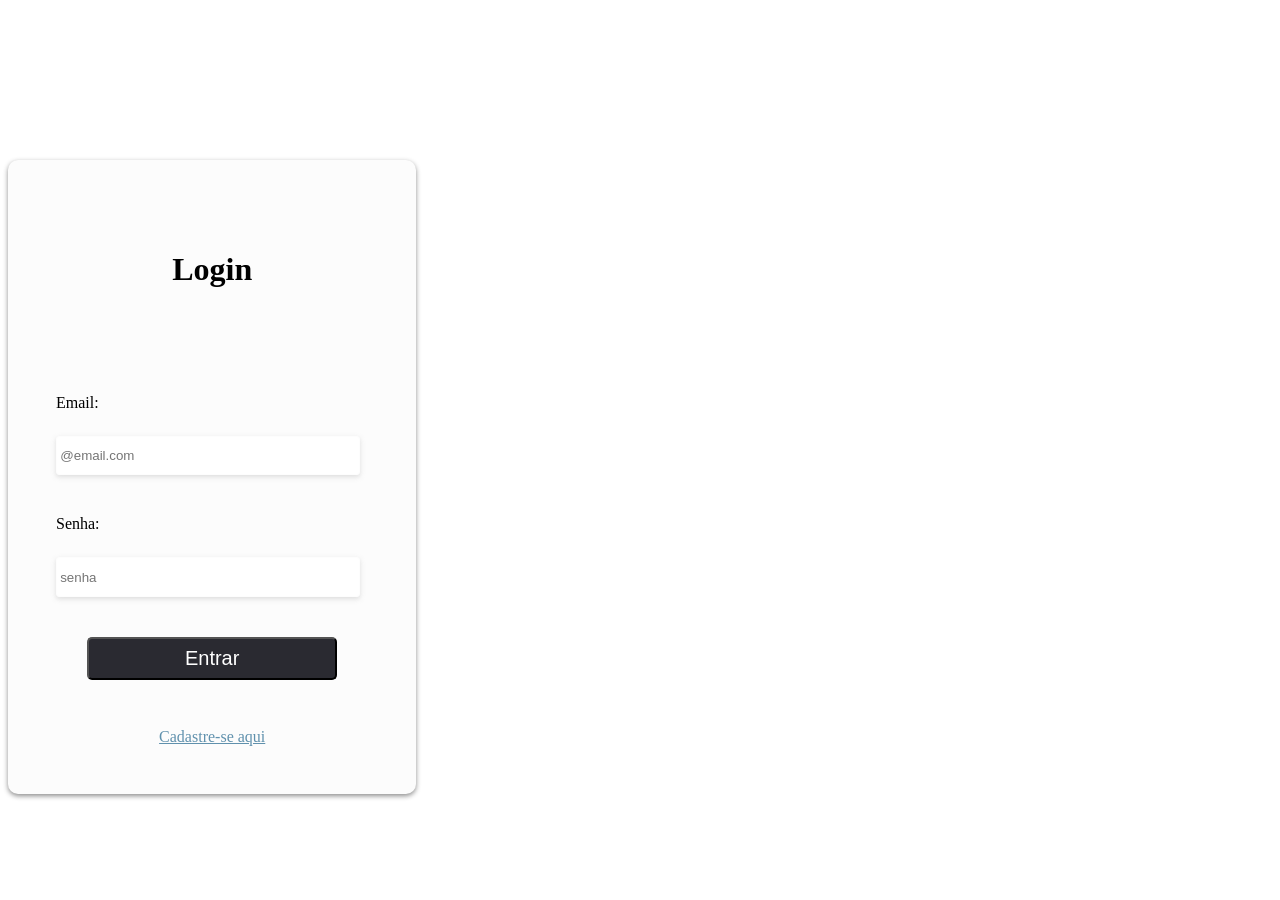
==== Frontend/src/pages/signIn.html @ 9d781189 "feat(frontend): implementa pagina de login" ====
<!DOCTYPE html>
<html lang="pt-br">
<head>
    <meta charset="UTF-8">
    <title>Title</title>
    <link rel="stylesheet" href="../styles/global.css">
    <link rel="stylesheet" href="../styles/signIn.css">
    <link rel="stylesheet" href="../styles/top-bar.css">
</head>
<body>
    <top-bar></top-bar>

    <main class="main-content">
        <section class="container">
            <div class="signIn-content">
                <div class="form-content">
                    <h2>Login</h2>
                    <form action="">
                        <div class="input-data">
                            <div>
                                <p>Email:</p>
                                <input type="email" placeholder="@email.com">
                            </div>
                            <div>
                                <p>Senha:</p>
                                <input type="password" placeholder="senha">
                            </div>
                        </div>
                        <button>Entrar</button>
                    </form>
                    <a class="signUp-link" href="./signUp.html">Cadastre-se aqui</a>
                </div>
            </div>
        </section>
    </main>

    <script src="../js/components/top-bar.js"></script>
</body>
</html>
---- Frontend/src/styles/signIn.css ----
.main-content {
    display: flex;
    width: 100%;
    height: 100%;
    margin-top: 10rem;
}

.signIn-content {
    display: flex;
    align-items: center;
    justify-content: center;
    flex-direction: column;
    gap: 13rem;
}

.form-content {
    display: flex;
    justify-content: center;
    align-items: center;
    flex-direction: column;
    background: #FCFCFC;
    padding: 3rem;
    border-radius: 10px;
    box-shadow: 0 2px 5px rgba(0, 0, 0, 0.452);
    gap: 3rem;
}

.form-content h2{
    padding: 1rem;
    color: #000000;
    font-weight: 600;
    font-size: 2rem;
}

.form-content form{
    display: flex;
    align-items: center;
    justify-content: center;
    flex-direction: column;
    gap: 2rem;
    color: #000000;
}

form .input-data {
    display: flex;
    flex-direction: column;
    gap: 1rem;
    
}

.input-data input {
    border: 1px solid #FDFDFD;
    border-radius: 3px;
    box-shadow: 0 2px 5px rgba(185, 185, 185, 0.452);
    margin: 0.5rem 0.5rem 0.5rem 0;
    padding: 0.7rem 0.7rem 0.7rem 0.2rem;
    width: 18rem;
}

form button {
    background-color: #2A2A31;
    color: #FFFFFF;
    border-radius: 5px;
    padding: 0.5rem;
    font-size: 20px;
    width: 80%;
}

form button:hover {
    cursor: pointer;
    transition: 0.3s;
    transform: scale(1.03);
}

.form-content .signUp-link {
    color: #6091ad;
}

.form-content .signUp-link:hover {
    text-decoration: underline;
    transition: 0.1s;
    transform: scale(1.01)
}
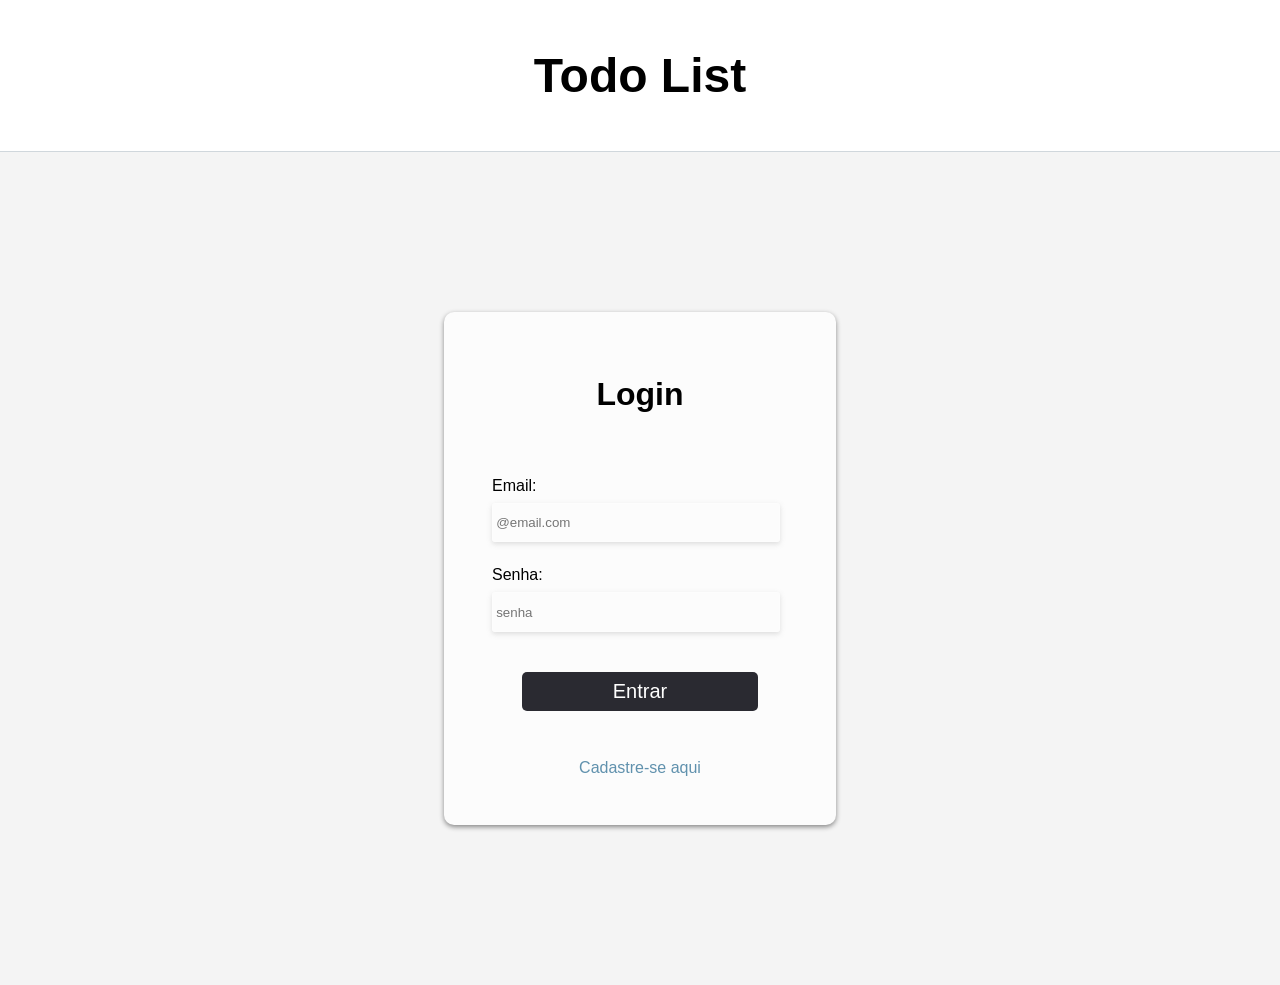
==== commit 9fd1cdf9: "style(frontend) ajusta css e html de signIn e Up" ====
--- a/Frontend/src/pages/signIn.html
+++ b/Frontend/src/pages/signIn.html
@@ -19,11 +19,11 @@
                         <div class="input-data">
                             <div>
                                 <p>Email:</p>
-                                <input type="email" placeholder="@email.com">
+                                <input class="input-in" type="email" placeholder="@email.com">
                             </div>
                             <div>
                                 <p>Senha:</p>
-                                <input type="password" placeholder="senha">
+                                <input class="input-in" type="password" placeholder="senha">
                             </div>
                         </div>
                         <button>Entrar</button>
--- a/Frontend/src/styles/global.css
+++ b/Frontend/src/styles/global.css
@@ -0,0 +1,59 @@
+:root {
+    --bg-color: #F4F4F4;
+
+    --font-fallback: "Inter", sans-serif;
+
+    --white: #FFFFFF;
+    --black: #000000;
+    --spacing-xs: 0.5rem;   /* 8px */
+    --spacing-sm: 1rem;     /* 16px */
+    --spacing-md: 2rem;     /* 32px */
+    --spacing-lg: 4rem;     /* 64px */
+    --spacing-xl: 6rem;     /* 96px */
+    --spacing-xm: 8rem;     /* 104px */
+    --spacing-xy: 10rem;     /* 112px */
+    --spacing-xx: 12rem;     /* 120px */
+    --spacing-xp: 16rem;     /* 120px */
+    --spacing-xw: 15rem;     /* 120px */
+
+}
+
+#root {
+    display: flex;
+    flex-direction: column;
+    min-height: 100vh;
+}
+
+main {
+    flex: 1;
+}
+
+* {
+    margin: 0;
+    padding: 0;
+    box-sizing: border-box;
+    border: 0;
+    border: none;
+    outline: none;
+    background: none;
+    text-decoration: none;
+    font-weight: 500;
+    list-style: none;
+}
+
+body {
+    background: var(--bg-color);
+    font-family: var(--font-fallback);
+    color: var(--white)
+}
+
+body.offer-body {
+    background: #0F1117;
+}
+
+.container {
+    width: 100%;
+    max-width: 1200px;
+    margin: 0 auto;
+    padding: 0 var(--spacing-sm);
+}
--- a/Frontend/src/styles/signIn.css
+++ b/Frontend/src/styles/signIn.css
@@ -3,6 +3,7 @@
     width: 100%;
     height: 100%;
     margin-top: 10rem;
+    margin-bottom: 10rem;
 }
 
 .signIn-content {
@@ -48,7 +49,7 @@
     
 }
 
-.input-data input {
+.input-data .input-in {
     border: 1px solid #FDFDFD;
     border-radius: 3px;
     box-shadow: 0 2px 5px rgba(185, 185, 185, 0.452);
@@ -68,8 +69,7 @@
 
 form button:hover {
     cursor: pointer;
-    transition: 0.3s;
-    transform: scale(1.03);
+    background-color: #4c4c55
 }
 
 .form-content .signUp-link {
--- a/Frontend/src/styles/top-bar.css
+++ b/Frontend/src/styles/top-bar.css
@@ -0,0 +1,19 @@
+header {
+    display: flex;
+    width: 100%;
+    height: 100%;
+}
+
+.top-bar {
+    align-items: center;
+    justify-content: center;
+    padding: 3rem;
+    background-color: #FFFFFF;
+    border-bottom: 1px solid #D0D7DC;
+}
+
+h1 {
+    color: #000000;
+    font-weight: 600;
+    font-size: 3rem;
+}
